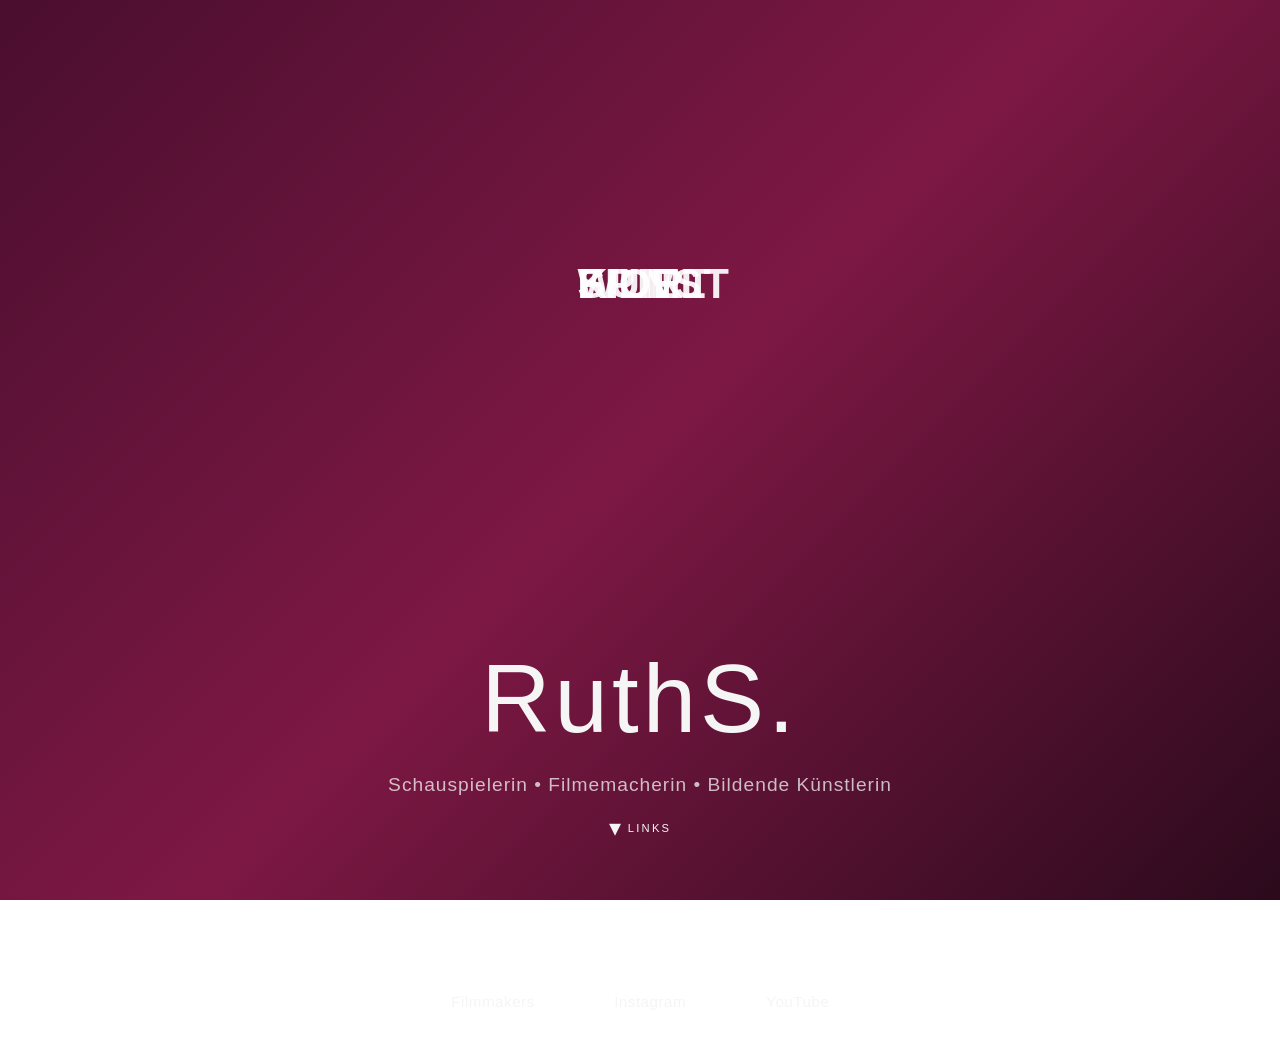
==== index.html @ 03e609db "up" ====
<!DOCTYPE html>
<html lang="de">
<head>
    <meta charset="UTF-8">
    <meta name="viewport" content="width=device-width, initial-scale=1.0, user-scalable=no, viewport-fit=cover">
    <title>RuthS. | Schauspielerin · Filmemacherin · Künstlerin</title>
    <link rel="stylesheet" href="styles.css?v=2">
</head>
<body>
    <header>
        <div class="clouds">
            <a href="spiel.html" class="cloud">Spiel</a>
            <a href="art.html" class="cloud">Kunst</a>
            <a href="wort.html" class="cloud">Wort</a>
            <a href="film.html" class="cloud">Film</a>
        </div>

        <div class="header-bottom">
            <h1>RuthS.</h1>
            <p class="tagline">Schauspielerin • Filmemacherin • Bildende Künstlerin</p>

            <div class="scroll-hint">
                <span class="scroll-triangle">▾</span>
                <span>links</span>
            </div>
        </div>
    </header>

    <div class="social-links">
        <a href="https://www.filmmakers.eu/de/actors/ruth-spichtig" target="_blank">Filmmakers</a>
        <a href="https://www.instagram.com/spichtig_art_back_to_the_ruth_/" target="_blank">Instagram</a>
        <a href="https://youtube.com" target="_blank">YouTube</a>
    </div>

    <script src="script.js?v=1"></script>
</body>
</html>
---- styles.css ----
* {
    margin: 0;
    padding: 0;
    box-sizing: border-box;
}

html {
    width: 100%;
    height: 100%;
    overflow-x: hidden;
}

body {
    font-family: 'Segoe UI', Tahoma, Geneva, Verdana, sans-serif;
    background: linear-gradient(135deg, #4a0e2e 0%, #7d1844 50%, #2b0a1c 100%);
    background-attachment: fixed;
    min-height: 100vh;
    width: 100%;
    overflow-x: hidden;
    color: #f5f5f5;
}

header {
    position: relative;
    height: 100vh;
    width: 100%;
    max-width: 100vw;
    display: flex;
    flex-direction: column;
    justify-content: space-between;
    align-items: center;
    text-align: center;
    padding-top: 40px;
    padding-bottom: 60px;
    overflow: hidden;
}

.clouds {
    position: relative;
    width: 720px;
    max-width: 90vw;
    height: 440px;
}

.cloud {
    position: absolute;
    top: 50%;
    left: 50%;
    margin-left: -1.5em;
    text-decoration: none;
    cursor: pointer;
    color: #ffffff;
    font-size: 2.6em;
    font-weight: 900;
    letter-spacing: 2px;
    text-transform: uppercase;
    opacity: 0.92;
    animation: figure8 8s linear infinite, centerGlow 8s ease-in-out infinite;
}

@keyframes figure8 {
    0%     { transform: translate(0, 0); }
    12.5%  { transform: translate(200px, -150px); }
    25%    { transform: translate(290px, 0); }
    37.5%  { transform: translate(200px, 150px); }
    50%    { transform: translate(0, 0); }
    62.5%  { transform: translate(-200px, -150px); }
    75%    { transform: translate(-290px, 0); }
    87.5%  { transform: translate(-200px, 150px); }
    100%   { transform: translate(0, 0); }
}

@keyframes centerGlow {
    0%     { text-shadow: 0 0 0 rgba(255, 255, 255, 0); }
    45%    { text-shadow: 0 0 0 rgba(255, 255, 255, 0); }
    50%    { text-shadow: 0 0 50px rgba(255, 255, 255, 1), 0 0 100px rgba(255, 255, 255, 0.6); }
    55%    { text-shadow: 0 0 0 rgba(255, 255, 255, 0); }
    100%   { text-shadow: 0 0 0 rgba(255, 255, 255, 0); }
}

.cloud:hover {
    animation-play-state: paused;
    text-shadow: 0 4px 24px rgba(255, 255, 255, 0.5);
}

.header-bottom {
    display: flex;
    flex-direction: column;
    align-items: center;
    justify-content: center;
    gap: 20px;
    width: 100%;
    text-align: center;
    padding: 0 20px;
}

h1 {
    font-size: 6em;
    font-weight: 300;
    letter-spacing: 4px;
}

.tagline {
    font-size: 1.2em;
    font-weight: 300;
    letter-spacing: 1px;
    opacity: 0.75;
}

.scroll-hint {
    display: flex;
    align-items: center;
    justify-content: center;
    gap: 0.3rem;
    font-size: 0.7rem;
    letter-spacing: 0.2em;
    text-transform: uppercase;
    animation: scrollHintPulse 2.5s ease-in-out infinite;
}

.scroll-triangle {
    font-size: 1.5rem;
    line-height: 1;
}

@keyframes scrollHintPulse {
    0%, 100% { opacity: 0.15; transform: translateY(0); }
    50%       { opacity: 1.0;  transform: translateY(8px); }
}

@keyframes bounce {
    0%, 100% { transform: translateY(0); }
    50% { transform: translateY(10px); }
}

.social-links {
    display: flex;
    justify-content: center;
    gap: 22px;
    padding: 80px 40px 40px;
    flex-wrap: wrap;
}

.social-links a {
    color: #f5f5f5;
    text-decoration: none;
    font-size: 0.95em;
    transition: all 0.3s ease;
    border: 1px solid rgba(255, 255, 255, 0.25);
    padding: 12px 28px;
    border-radius: 6px;
    backdrop-filter: blur(20px);
    background: rgba(255, 255, 255, 0.08);
    letter-spacing: 0.5px;
}

.social-links a:hover {
    background: rgba(255, 255, 255, 0.18);
    border-color: rgba(255, 255, 255, 0.5);
    transform: translateY(-2px);
}

@media (max-width: 768px) {
    h1 { font-size: 3.5em; }
    .tagline { font-size: 1.05em; }
    .cloud { width: 160px; height: 105px; }

    header {
        padding-left: 0;
        padding-right: 0;
    }

    .header-bottom {
        width: 100%;
        padding: 0 20px;
    }

    .scroll-hint {
        width: 100%;
        flex-direction: row;
    }
}
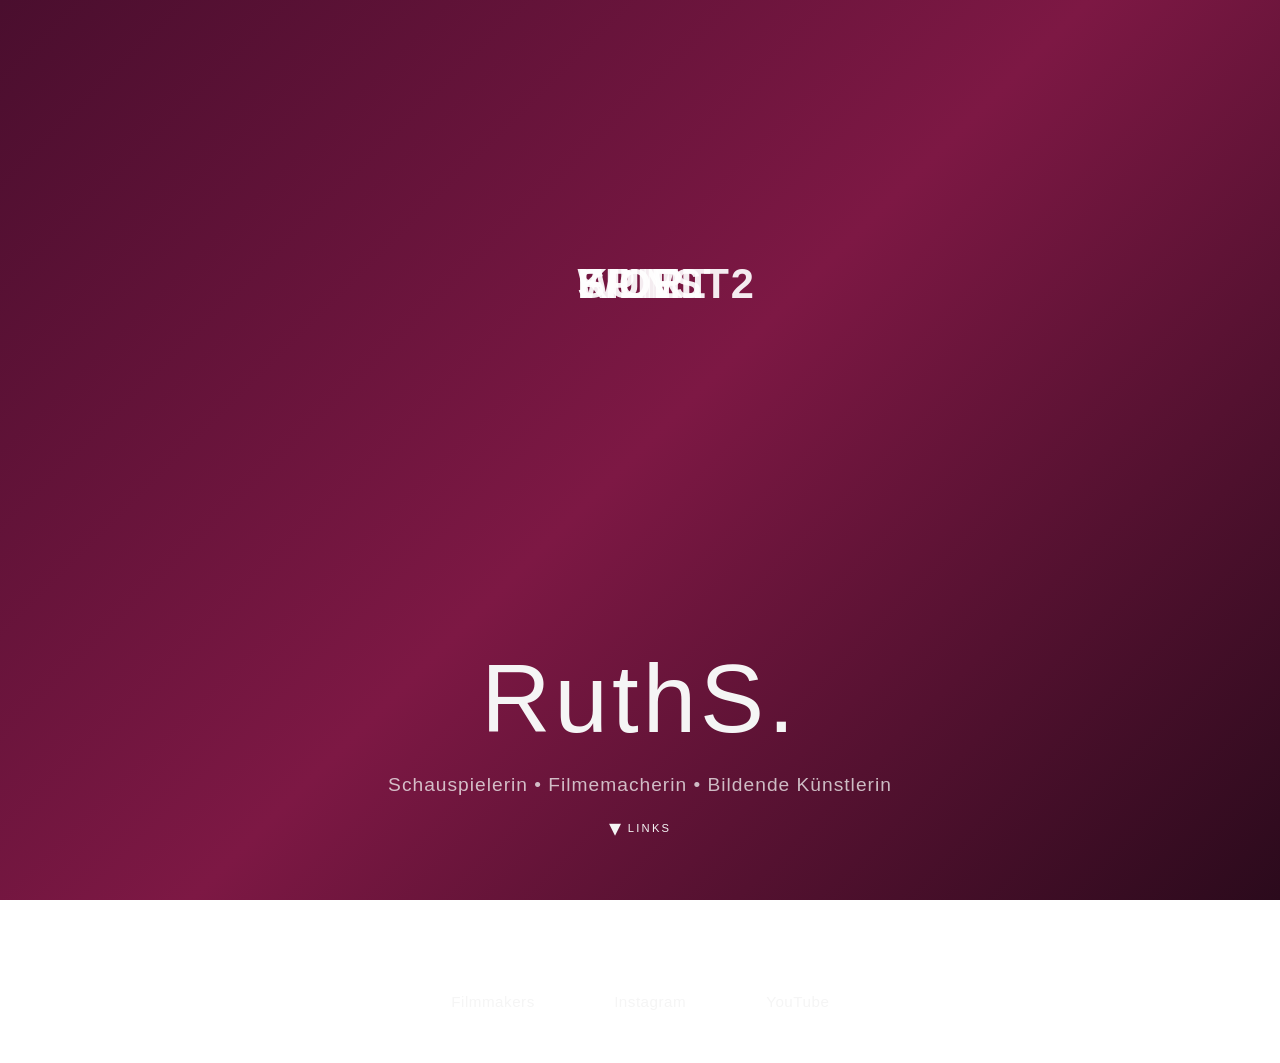
==== commit 50b4cf60: "kunst2" ====
--- a/index.html
+++ b/index.html
@@ -10,7 +10,7 @@
     <header>
         <div class="clouds">
             <a href="spiel.html" class="cloud">Spiel</a>
-            <a href="art.html" class="cloud">Kunst</a>
+            <a href="art.html" class="cloud">Kunst2</a>
             <a href="wort.html" class="cloud">Wort</a>
             <a href="film.html" class="cloud">Film</a>
         </div>
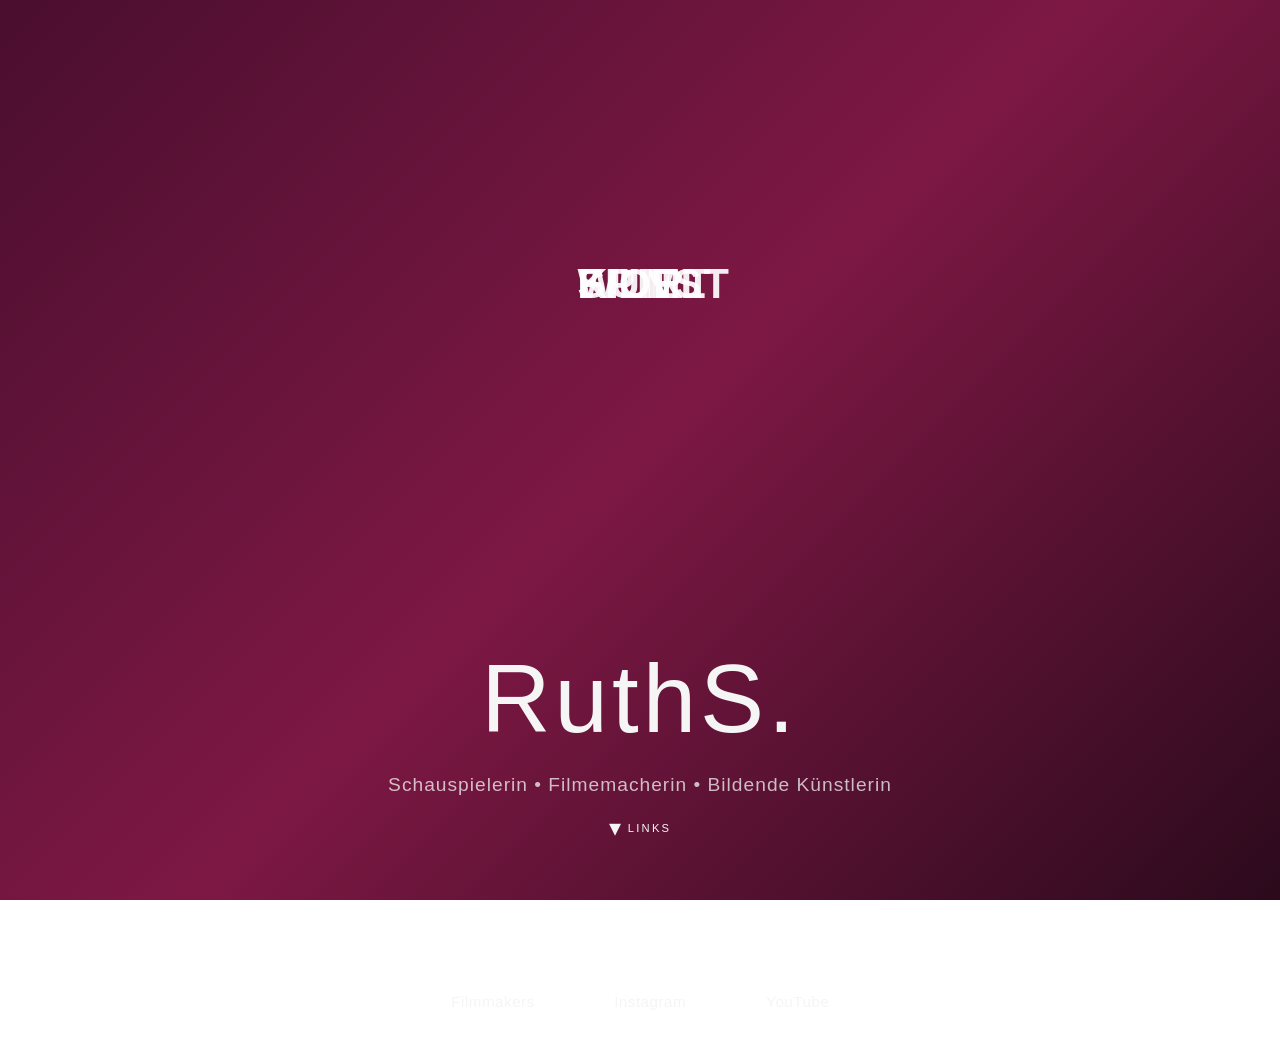
==== commit 85c381b7: "up" ====
--- a/index.html
+++ b/index.html
@@ -3,6 +3,9 @@
 <head>
     <meta charset="UTF-8">
     <meta name="viewport" content="width=device-width, initial-scale=1.0, user-scalable=no, viewport-fit=cover">
+    <meta http-equiv="Cache-Control" content="no-cache, no-store, must-revalidate">
+    <meta http-equiv="Pragma" content="no-cache">
+    <meta http-equiv="Expires" content="0">
     <title>RuthS. | Schauspielerin · Filmemacherin · Künstlerin</title>
     <link rel="stylesheet" href="styles.css?v=2">
 </head>
@@ -10,7 +13,7 @@
     <header>
         <div class="clouds">
             <a href="spiel.html" class="cloud">Spiel</a>
-            <a href="art.html" class="cloud">Kunst2</a>
+            <a href="art.html" class="cloud">Kunst</a>
             <a href="wort.html" class="cloud">Wort</a>
             <a href="film.html" class="cloud">Film</a>
         </div>
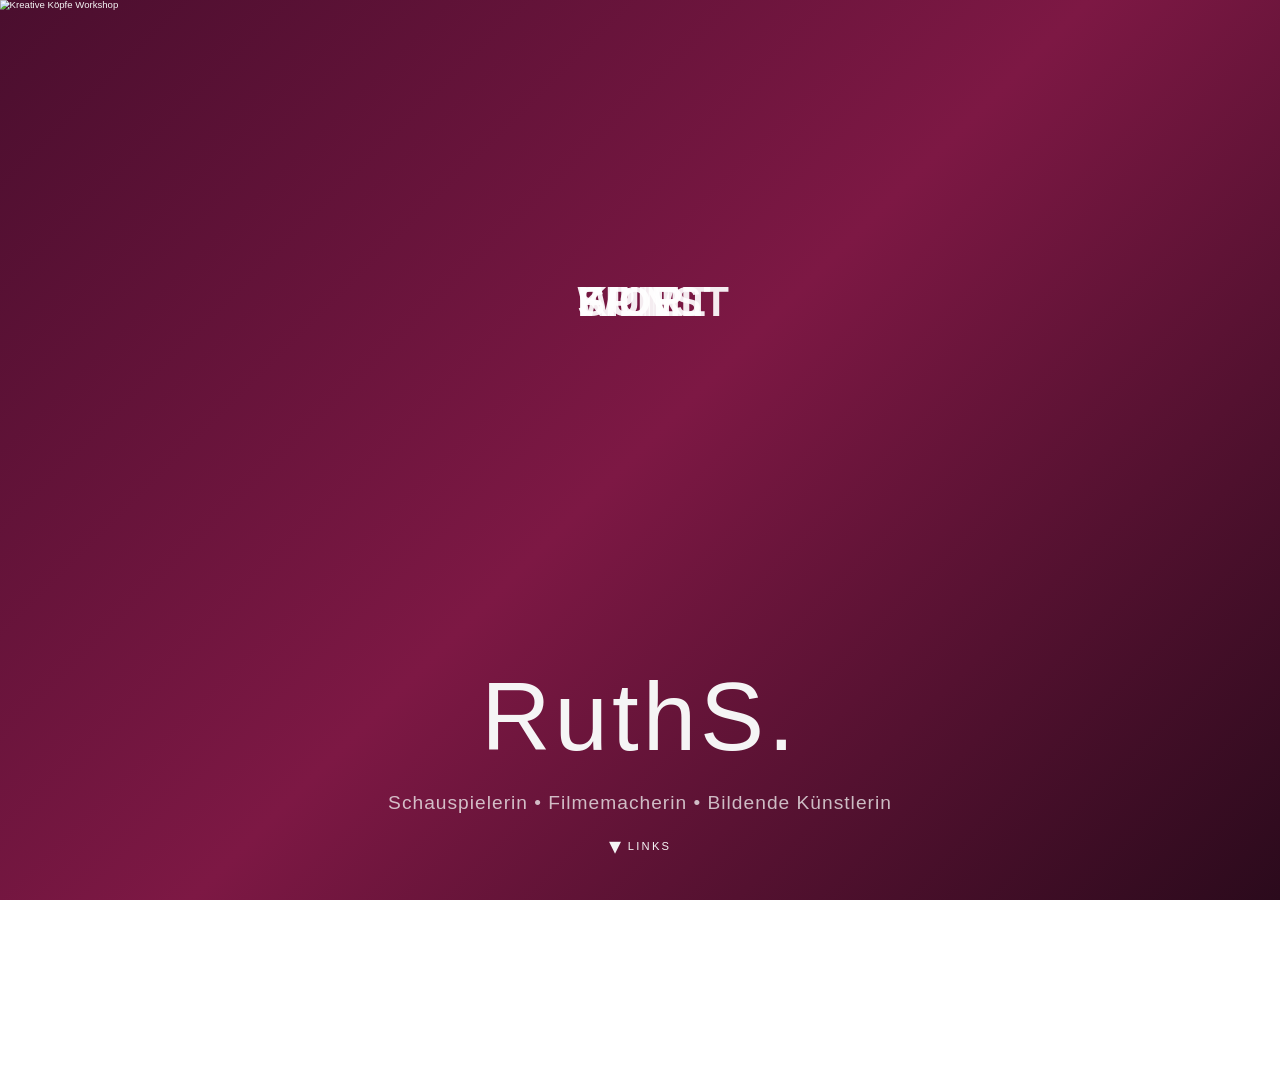
==== commit 94225932: "temp image workshop reset later" ====
--- a/index.html
+++ b/index.html
@@ -7,9 +7,12 @@
     <meta http-equiv="Pragma" content="no-cache">
     <meta http-equiv="Expires" content="0">
     <title>RuthS. | Schauspielerin · Filmemacherin · Künstlerin</title>
-    <link rel="stylesheet" href="styles.css?v=2">
+    <link rel="stylesheet" href="styles.css?v=13">
 </head>
 <body>
+    <div class="hero-scroll">
+        <img src="images/workshops/ohneki.jpeg" alt="Kreative Köpfe Workshop" class="hero-image">
+    </div>
     <header>
         <div class="clouds">
             <a href="spiel.html" class="cloud">Spiel</a>
--- a/styles.css
+++ b/styles.css
@@ -18,6 +18,24 @@
     width: 100%;
     overflow-x: hidden;
     color: #f5f5f5;
+}
+
+.hero-scroll {
+    overflow-x: auto;
+    overflow-y: hidden;
+    width: 100%;
+    -webkit-overflow-scrolling: touch;
+    padding: 0;
+    margin: 0;
+}
+
+.hero-image {
+    display: block;
+    width: auto;
+    height: auto;
+    max-width: none;
+    transform: scale(0.6);
+    transform-origin: top left;
 }
 
 header {
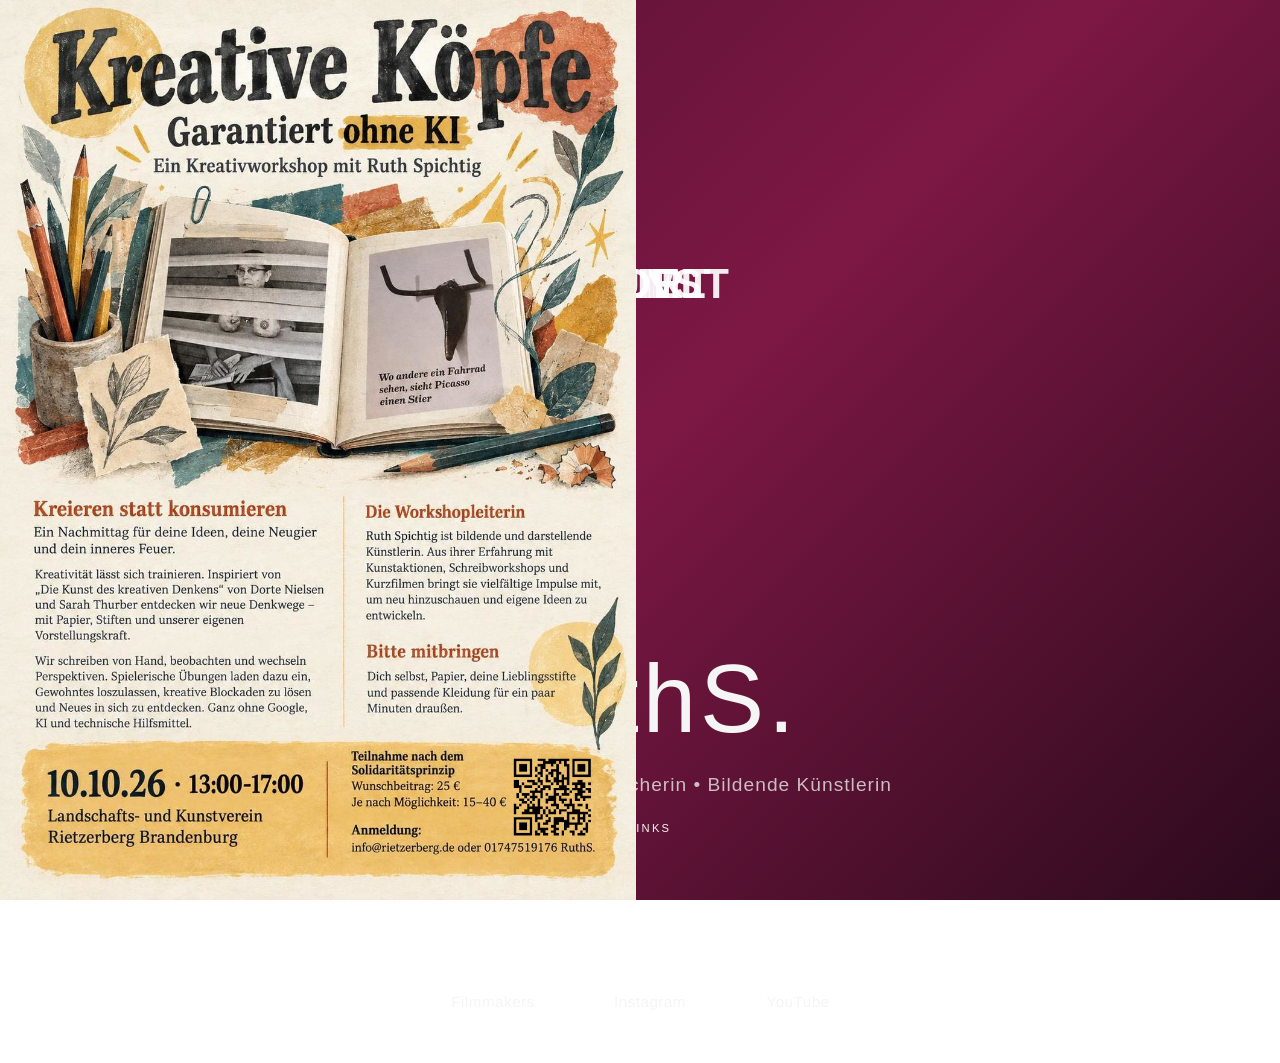
==== commit 7c2ba5fd: "new" ====
--- a/index.html
+++ b/index.html
@@ -7,12 +7,13 @@
     <meta http-equiv="Pragma" content="no-cache">
     <meta http-equiv="Expires" content="0">
     <title>RuthS. | Schauspielerin · Filmemacherin · Künstlerin</title>
-    <link rel="stylesheet" href="styles.css?v=13">
+    <link rel="stylesheet" href="styles.css?v=23">
 </head>
 <body>
     <div class="hero-scroll">
         <img src="images/workshops/ohneki.jpeg" alt="Kreative Köpfe Workshop" class="hero-image">
     </div>
+
     <header>
         <div class="clouds">
             <a href="spiel.html" class="cloud">Spiel</a>
--- a/styles.css
+++ b/styles.css
@@ -7,7 +7,6 @@
 html {
     width: 100%;
     height: 100%;
-    overflow-x: hidden;
 }
 
 body {
@@ -21,21 +20,21 @@
 }
 
 .hero-scroll {
-    overflow-x: auto;
-    overflow-y: hidden;
-    width: 100%;
-    -webkit-overflow-scrolling: touch;
-    padding: 0;
-    margin: 0;
+    position: fixed;
+    top: 0;
+    right: 0;
+    width: 100vw;
+    height: 100vh;
+    overflow: auto;
+    z-index: 10;
+    overscroll-behavior: contain;
 }
 
 .hero-image {
     display: block;
+    height: 100vh;
     width: auto;
-    height: auto;
     max-width: none;
-    transform: scale(0.6);
-    transform-origin: top left;
 }
 
 header {
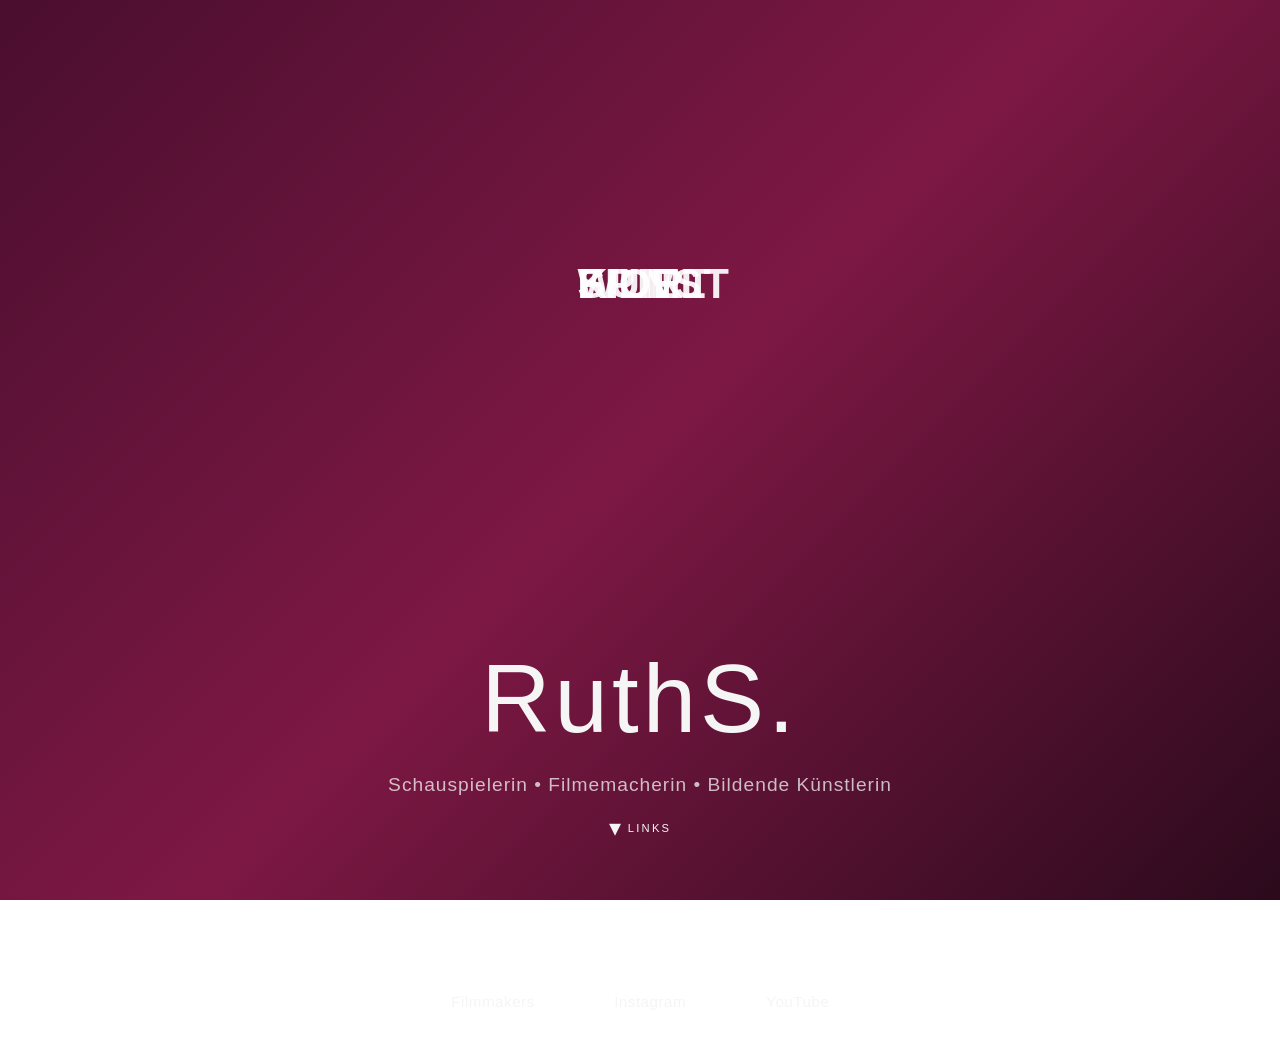
==== commit a677cf75: "add workshop image under worT" ====
--- a/index.html
+++ b/index.html
@@ -7,13 +7,9 @@
     <meta http-equiv="Pragma" content="no-cache">
     <meta http-equiv="Expires" content="0">
     <title>RuthS. | Schauspielerin · Filmemacherin · Künstlerin</title>
-    <link rel="stylesheet" href="styles.css?v=23">
+    <link rel="stylesheet" href="styles.css?v=14">
 </head>
 <body>
-    <div class="hero-scroll">
-        <img src="images/workshops/ohneki.jpeg" alt="Kreative Köpfe Workshop" class="hero-image">
-    </div>
-
     <header>
         <div class="clouds">
             <a href="spiel.html" class="cloud">Spiel</a>
--- a/styles.css
+++ b/styles.css
@@ -7,6 +7,7 @@
 html {
     width: 100%;
     height: 100%;
+    overflow-x: hidden;
 }
 
 body {
@@ -17,24 +18,6 @@
     width: 100%;
     overflow-x: hidden;
     color: #f5f5f5;
-}
-
-.hero-scroll {
-    position: fixed;
-    top: 0;
-    right: 0;
-    width: 100vw;
-    height: 100vh;
-    overflow: auto;
-    z-index: 10;
-    overscroll-behavior: contain;
-}
-
-.hero-image {
-    display: block;
-    height: 100vh;
-    width: auto;
-    max-width: none;
 }
 
 header {
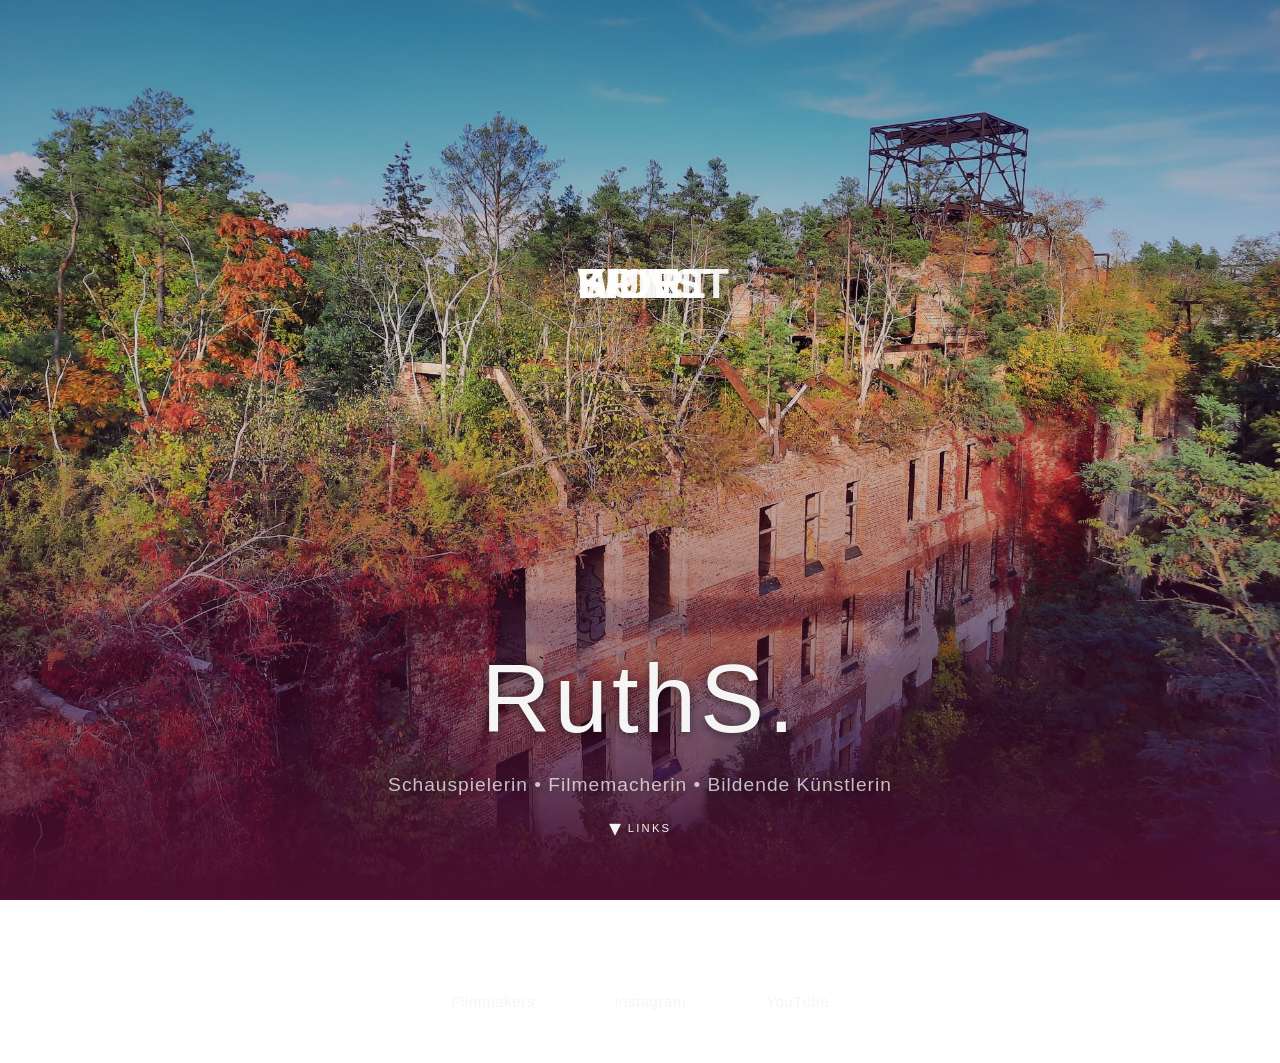
==== commit 00bbdd48: "Belitz-Bild als Hintergrund der Startseite Co-Authored-By: Claude Opus 5.5 <noreply@anthropic.com>" ====
--- a/index.html
+++ b/index.html
@@ -7,7 +7,7 @@
     <meta http-equiv="Pragma" content="no-cache">
     <meta http-equiv="Expires" content="0">
     <title>RuthS. | Schauspielerin · Filmemacherin · Künstlerin</title>
-    <link rel="stylesheet" href="styles.css?v=14">
+    <link rel="stylesheet" href="styles.css?v=16">
 </head>
 <body>
     <header>
--- a/styles.css
+++ b/styles.css
@@ -33,6 +33,18 @@
     padding-top: 40px;
     padding-bottom: 60px;
     overflow: hidden;
+    background:
+        linear-gradient(180deg,
+            rgba(43, 10, 28, 0.45) 0%,
+            rgba(74, 14, 46, 0.15) 40%,
+            rgba(74, 14, 46, 0.6) 80%,
+            #4a0e2e 100%),
+        url("images/front/belitz-web.jpg") center / cover no-repeat;
+}
+
+header h1,
+header .tagline {
+    text-shadow: 0 2px 12px rgba(0, 0, 0, 0.6);
 }
 
 .clouds {
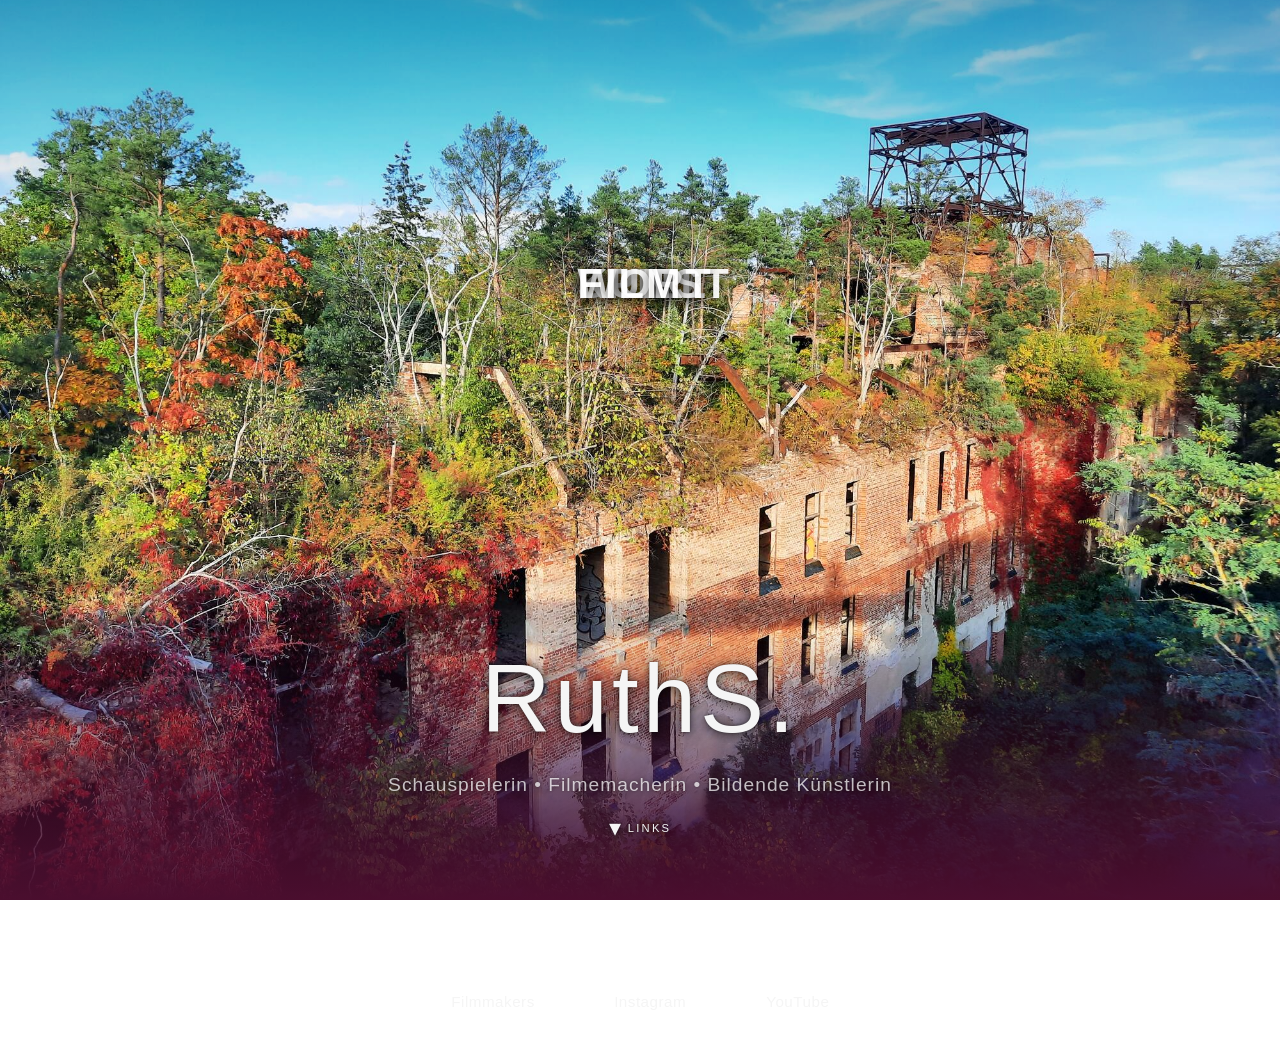
==== commit 6b73918d: "Startseite: Belitz-Bild ohne Schleier, Film-Seite: © Sylvia Borges im Foto Co-Authored-By: Claude Op" ====
--- a/index.html
+++ b/index.html
@@ -7,7 +7,7 @@
     <meta http-equiv="Pragma" content="no-cache">
     <meta http-equiv="Expires" content="0">
     <title>RuthS. | Schauspielerin · Filmemacherin · Künstlerin</title>
-    <link rel="stylesheet" href="styles.css?v=16">
+    <link rel="stylesheet" href="styles.css?v=17">
 </head>
 <body>
     <header>
--- a/styles.css
+++ b/styles.css
@@ -35,16 +35,24 @@
     overflow: hidden;
     background:
         linear-gradient(180deg,
-            rgba(43, 10, 28, 0.45) 0%,
-            rgba(74, 14, 46, 0.15) 40%,
-            rgba(74, 14, 46, 0.6) 80%,
+            rgba(0, 0, 0, 0.25) 0%,
+            rgba(0, 0, 0, 0) 25%,
+            rgba(0, 0, 0, 0) 70%,
+            rgba(74, 14, 46, 0.7) 90%,
             #4a0e2e 100%),
         url("images/front/belitz-web.jpg") center / cover no-repeat;
 }
 
 header h1,
-header .tagline {
-    text-shadow: 0 2px 12px rgba(0, 0, 0, 0.6);
+header .tagline,
+header .scroll-hint {
+    text-shadow: 0 2px 12px rgba(0, 0, 0, 0.75), 0 0 3px rgba(0, 0, 0, 0.5);
+}
+
+/* text-shadow der Wörter wird von der centerGlow-Animation belegt,
+   darum ein separater Schatten per filter */
+.cloud {
+    filter: drop-shadow(0 2px 6px rgba(0, 0, 0, 0.75));
 }
 
 .clouds {
